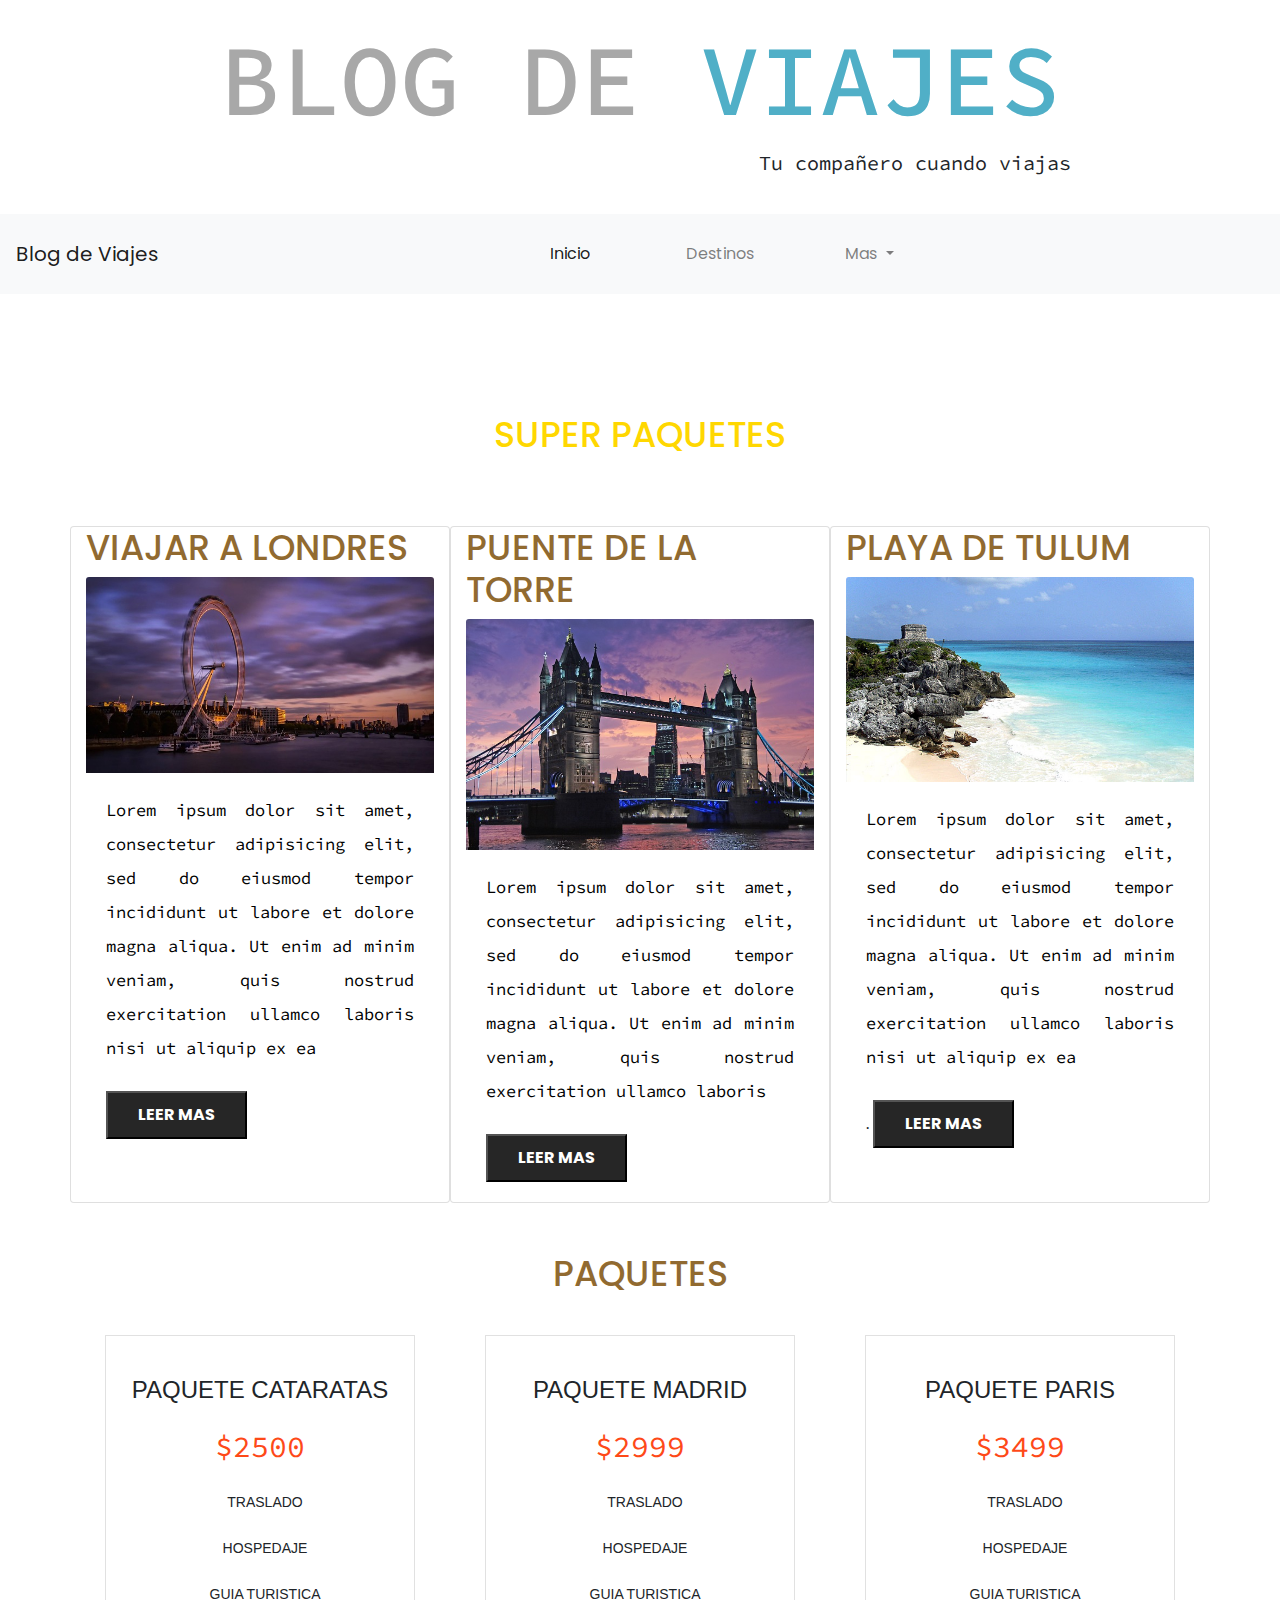
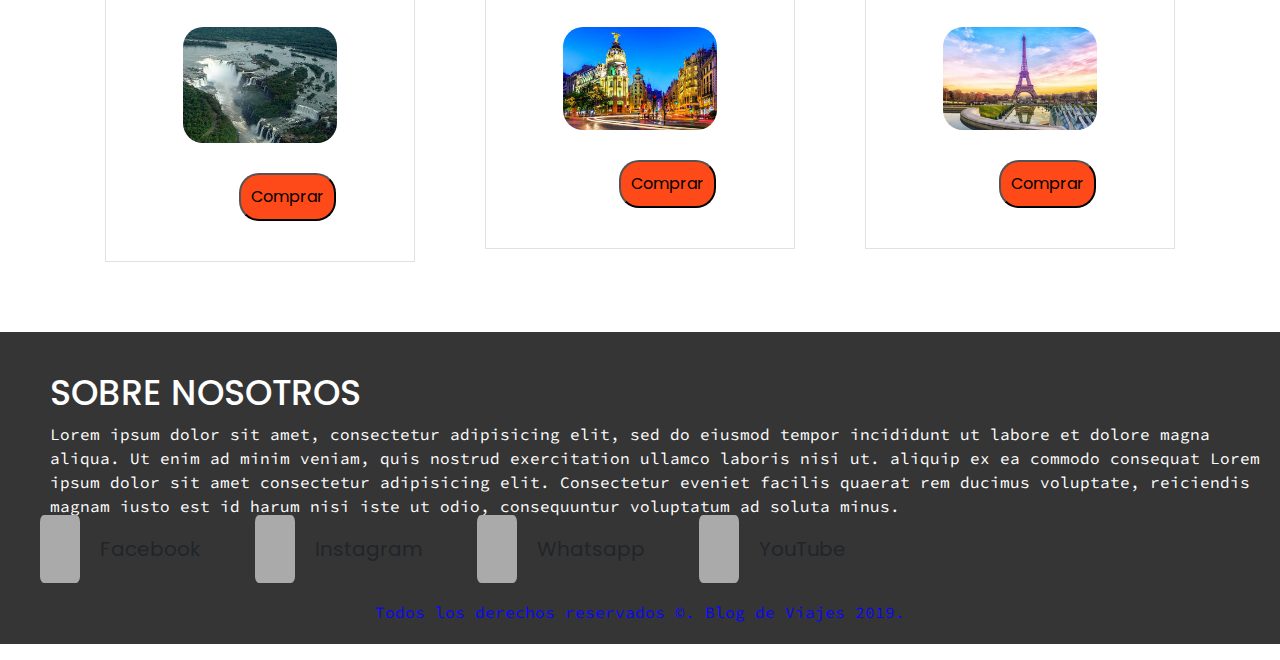
==== tpe-web1/index.html @ 037d58ca "agregamos proyecto rama master" ====
<!DOCTYPE html>
<html lang="en">

<head>
    <meta charset="UTF-8">
    <meta name="viewport" content="width=device-width, initial-scale=1.0">
    <meta http-equiv="X-UA-Compatible" content="ie=edge">
    <title>Blog de viajes</title>
    <link rel="stylesheet" href="https://stackpath.bootstrapcdn.com/bootstrap/4.3.1/css/bootstrap.min.css"
        integrity="sha384-ggOyR0iXCbMQv3Xipma34MD+dH/1fQ784/j6cY/iJTQUOhcWr7x9JvoRxT2MZw1T" crossorigin="anonymous">
    <link rel="stylesheet" href="https://use.fontawesome.com/releases/v5.8.1/css/all.css"
        integrity="sha384-50oBUHEmvpQ+1lW4y57PTFmhCaXp0ML5d60M1M7uH2+nqUivzIebhndOJK28anvf" crossorigin="anonymous">
    <link rel="stylesheet" href="css/estilos.css">
    <link href="https://fonts.googleapis.com/css?family=Poppins|Source+Code+Pro" rel="stylesheet">

</head>

<body>
    <header>
        <div class="contenedor-logo">
            <div class="logo">
                <h1 class="textlogo">Blog de <span class="span">Viajes</span></h1>
                <p class="subtitulo">Tu compañero cuando viajas</p>
                <p class="iconfly"><i class="fas fa-plane"></i></p>
            </div>
        </div>
        <!--.contenedor-->
    </header>
    <div class="navegacion">

        <nav class="navbar navbar-expand-lg navbar-light bg-light">
            <a class="navbar-brand" href="#">Blog de Viajes</a>
            <button class="navbar-toggler" type="button" data-toggle="collapse" data-target="#navbarSupportedContent"
                aria-controls="navbarSupportedContent" aria-expanded="false" aria-label="Toggle navigation">
                <span class="navbar-toggler-icon"></span>
            </button>

            <div class="collapse navbar-collapse" id="navbarSupportedContent">
                <ul class="navbar-nav mr-auto">
                    <li class="nav-item active">
                        <a class="nav-link" href="index.html">Inicio<span class="sr-only">(current)</span></a>
                    </li>
                    <li class="nav-item">
                        <a class="nav-link" href="destino.html">Destinos</a>
                    </li>
                    <li class=" nav-item dropdown">
                        <a class="nav-link dropdown-toggle" href="#" id="navbarDropdown" role="button"
                            data-toggle="dropdown" aria-haspopup="true" aria-expanded="false">
                            Mas
                        </a>
                        <div class="dropdown-menu" aria-labelledby="navbarDropdown">
                            <a class="dropdown-item" href="hoteles.html">Hoteles</a>
                            <div class="dropdown-divider"></div>
                            <a class="dropdown-item" href="contacto.html">Contacto</a>
                        </div>
                    </li>
                </ul>
            </div>
        </nav>
    </div>
    </div>
    <div class="container content-main">
        <main>
            <h2 class="titulomain">Super Paquetes</h2>
            <article class="row">
                <div class="card col-md-4 ">
                    <h2>Viajar a londres</h2>
                    <img src="img/imagen_1.jpg" class="card-img-top" alt="imagen viajar a londres">
                    <div class="card-body">
                        <p>Lorem ipsum dolor sit amet, consectetur adipisicing elit, sed do eiusmod tempor incididunt ut
                            labore et
                            dolore magna aliqua. Ut enim ad minim veniam, quis nostrud exercitation ullamco laboris nisi
                            ut
                            aliquip ex ea
                            <span class="oculto">Duis aute irure dolor in reprehenderit in voluptate
                                velit esse cillum dolore eu fugiat nulla
                                pariatur.
                                Excepteur sint occaecat cupidatat non proident, sunt in culpa qui officia deserunt
                                mollit
                                anim
                                id est laborum.
                            </span>
                        </p>


                        <button class="boton" id="btn-leermas">Leer mas</button>
                    </div>
                </div>


                <div class="card col-md-4">
                    <h2>Puente de la torre</h2>
                    <img src="img/imagen_2.jpg" class="card-img-top" alt="imagen puente de la torre">
                    <div class="card-body">
                        <p>Lorem ipsum dolor sit amet, consectetur adipisicing elit, sed do eiusmod tempor
                            incididunt ut
                            labore et
                            dolore magna aliqua. Ut enim ad minim veniam, quis nostrud exercitation ullamco laboris
                            <span class="oculto">Duis aute irure dolor in
                                reprehenderit in voluptate velit esse cillum dolore eu fugiat nulla
                                pariatur.
                                Excepteur sint occaecat cupidatat non proident, sunt in culpa qui officia deserunt
                                mollit anim
                                id est laborum.
                            </span>
                        </p>



                        <button class="boton" id="btn-leermas">Leer mas</button>
                    </div>
                </div>
                <div class="card col-md-4">

                    <h2>Playa de Tulum</h2>
                    <img src="img/imagen3.jpg" class="card-img-top" alt="imagenplayatulum">
                    <div class="card-body">
                        <p class="card-text">Lorem ipsum dolor sit amet, consectetur adipisicing elit, sed do eiusmod
                            tempor
                            incididunt ut
                            labore et
                            dolore magna aliqua. Ut enim ad minim veniam, quis nostrud exercitation ullamco laboris
                            nisi
                            ut
                            aliquip ex ea
                            <span class="oculto">Duis aute irure dolor in
                                reprehenderit in voluptate velit esse cillum dolore eu fugiat nulla
                                pariatur.
                                Excepteur sint occaecat cupidatat non proident, sunt in culpa qui officia deserunt
                                mollit anim
                                id est laborum.
                            </span>
                        </p>.

                        <button class="boton" id="btn-leermas">Leer mas</button>
                    </div>
                </div>
            </article>
    </div>
    </main>
    <section class="seccion-paquetes">
        <h2>Paquetes</h2>
        <div class="container">
            <div class="row">
                <div class="col-md-4">

                    <ul class="lista-paquetes">
                        <h3>Paquete Cataratas</h3>
                        <p class="numero">$2500</p>
                        <li>
                            <div class="tabla-paquetes">
                                <ul>
                                    <li><i class="fas fa-check"></i>traslado</li>
                                    <li><i class="fas fa-check"></i>hospedaje</li>
                                    <li><i class="fas fa-check"></i>guia turistica</li>
                                </ul>
                                <img class="img-lista" src="img/cataratas.jpg" alt="img cataratas">
                            </div>
                            <button href="#" class="button hollow">Comprar</button>
                        </li>
                    </ul>
                </div>
                <div class="col-md-4">

                    <ul class="lista-paquetes">
                        <h3>Paquete Madrid</h3>
                        <p class="numero">$2999</p>
                        <li>
                            <div class="tabla-paquetes">
                                <ul>
                                    <li><i class="fas fa-check"></i>traslado</li>
                                    <li><i class="fas fa-check"></i>hospedaje</li>
                                    <li><i class="fas fa-check"></i>guia turistica</li>
                                </ul>
                                <img class="img-lista" src="img/madrid.jpg" alt="img madrid">
                            </div>
                            <button href="#" class="button hollow">Comprar</button>
                        </li>
                    </ul>
                </div>
                <div class="col-md-4">
                    <ul class="lista-paquetes">
                        <h3>Paquete Paris</h3>
                        <p class="numero">$3499</p>
                        <li>
                            <div class="tabla-paquetes">
                                <ul>
                                    <li><i class="fas fa-check"></i>traslado</li>
                                    <li><i class="fas fa-check"></i>hospedaje</li>
                                    <li><i class="fas fa-check"></i>guia turistica</li>
                                </ul>
                                <img class="img-lista" src="img/paris.jpg" alt="img paris">
                            </div>
                            <button href="#" class="button hollow">Comprar</button>
                        </li>
                    </ul>
                </div>
            </div>
        </div>
    </section>


    <footer>
        <div class="contenedor-footer">
            <div class="nosotros">
                <h2>Sobre <span class="footer">nosotros</span></h2>
                <p>Lorem ipsum dolor sit amet, consectetur adipisicing elit, sed do eiusmod tempor incididunt ut
                    labore et
                    dolore magna aliqua. Ut enim ad minim veniam, quis nostrud exercitation ullamco laboris nisi
                    ut.
                    aliquip ex ea
                    commodo consequat Lorem ipsum dolor sit amet consectetur adipisicing elit. Consectetur eveniet
                    facilis quaerat rem ducimus voluptate, reiciendis magnam iusto est id harum nisi iste ut odio,
                    consequuntur voluptatum ad soluta minus.</p>
            </div>
            <!--.nosotros-->
            <!--.contenedor-->
            <div class="redes-sociales">
                <ul>
                    <li><i class="fab fa-facebook iconredes"></i>Facebook</li>

                    <li><i class="fab fa-instagram  iconredes"></i>Instagram</li>
                    <li><i class="fab fa-whatsapp iconredes"></i>Whatsapp</li>
                    <li><i class="fab fa-youtube iconredes"></i>YouTube</li>
                </ul>
            </div>
        </div>
        <p class="copyright">
            Todos los derechos reservados &copy;. Blog de Viajes 2019. </p>
    </footer>
    <script src="https://code.jquery.com/jquery-3.3.1.slim.min.js"
        integrity="sha384-q8i/X+965DzO0rT7abK41JStQIAqVgRVzpbzo5smXKp4YfRvH+8abtTE1Pi6jizo" crossorigin="anonymous">
    </script>
    <script src="https://cdnjs.cloudflare.com/ajax/libs/popper.js/1.14.7/umd/popper.min.js"
        integrity="sha384-UO2eT0CpHqdSJQ6hJty5KVphtPhzWj9WO1clHTMGa3JDZwrnQq4sF86dIHNDz0W1" crossorigin="anonymous">
    </script>
    <script src="https://stackpath.bootstrapcdn.com/bootstrap/4.3.1/js/bootstrap.min.js"
        integrity="sha384-JjSmVgyd0p3pXB1rRibZUAYoIIy6OrQ6VrjIEaFf/nJGzIxFDsf4x0xIM+B07jRM" crossorigin="anonymous">
    </script>

    </script>
    <script src="js/leermas.js"></script>
</body>

</html>
---- tpe-web1/css/estilos.css ----
html {
    box-sizing: border-box;
}

*,
*:before,
*:after {
    box-sizing: inherit;
}

* {
    margin: 0;
    padding: 0;
}

body {
    font-family: 'Poppins', sans-serif;
    min-height: 100%;
    background-image: radial-gradient(73% 147%, #EADFDF 59%, #ECE2DF 100%), radial-gradient(91% 146%, rgba(255, 255, 255, 0.50) 47%, rgba(0, 0, 0, 0.50) 100%);
    background-blend-mode: screen;
    background-repeat: round;
    background-size: 100%;
}

p {
    font-family: 'Source Code Pro', monospace;
}
.span {
    color:#50afc7;
}
h2 {
  font-size: 35px;
  text-transform: uppercase;
  color: rgb(145, 106, 48);
}

header {
    padding: 20px 0;
}

div.contenido {
    background-color: rgba(0, 0, 0, 0.6);
    width: 1200px;
    margin: 20px auto;
    padding-left: 30px;
}

.logo {
    width: 100%;
    text-align: center;
}

.textlogo {
    text-align: center;
    font-family: 'Source Code Pro', monospace;
    font-size: 100px;
    color: rgb(168, 168, 168);
    text-transform: uppercase;
}

.subtitulo {
    margin-left: 550px;
    font-size: 20px;
}

.iconfly {
    margin-left: 550px;
    font-size: 40px;
    color: #50afc7;
}

/**navegacion**/
.navegacion {
    background-color: rgb(88, 117, 179);
}

.navbar-brand {
    color: black;
}

nav {
    max-width: 100%;
    margin: 0 auto;
    padding: 6px;
    height: 80px;
}

nav ul {
    width: max-content;
    margin: 0 auto;
    list-style: none;
    display: flex;
    flex-direction: row;
    justify-content: space-between;
}

nav ul li a {
    color: black;
    padding: 20px;
    text-align: center;
    display: flex;
    justify-content: space-between;
    list-style: none;
    text-decoration: none;
    width: 150px;
}

nav ul li a:hover {
    background-color: darkcyan;
    transition: 0.5s;
}

/**segundo nivel**/
.dropdown-item:hover {
    background-color: #5ebfd4;
    transition: 0.5s;
}


/** Contenido principal**/
main {
    margin-top: 120px;
}

@media (max-width:520px) {
    .titulomain {
        margin-top: 190px;
    }
}

.titulomain {
    text-align: center;
    margin-bottom: 70px;
    text-transform: uppercase;
    color: gold;
}

/** Entradas de post**/
article p {
    color: black;
    line-height: 2;
    text-align: justify;
    font-size: 17px;
    width: 100%;
}

article img {
    width: 300px;
    margin-right: 30px;
}

.boton {
    background-color: rgba(0, 0, 0, 0.85);
    padding: 10px 30px;
    display: inline-block;
    margin-top: 10px;
    font-weight: bold;
    color: #ffffff;
    text-transform: uppercase;
    text-decoration: none;
}

.oculto {
    display: none;
}

/**paquetes**/
.seccion-paquetes {
    margin-top: 50px;
}

.seccion-paquetes h2 {
    text-align: center;
    margin-top: 20px;
    margin-bottom: 20px;
}

.lista-paquetes h3 {
    font-family: 'Oswald', sans-serif;
    font-size: 1.5rem;
    text-transform: uppercase;
    text-align: center;
}

.lista-paquetes {
    margin: 20px;
    border: 1px solid #e1e1e1;
    background-color: #ffffff;
    padding: 40px 0;
    text-align: center;
}

.lista-paquetes:hover {
    transform: scale(1.1);
    box-shadow: 0px 0px 50px #666;
    transition: all .3s ease;
    border: 1px solid #fe4918;
}

.lista-paquetes li {
    list-style: none;
}

.lista-paquetes button {
    margin-top: 30px;
    margin-left: 55px;
    padding: 10px;
    color: black;
    background-color: #fe4918;
}

.tabla-precio {
    border: 1px solid #e1e1e1;
    background-color: #ffffff;
    padding: 40px 0;
    text-align: center;
}

div.tabla-precio:hover {
    transform: scale(1.1);
    box-shadow: 0px 0px 50px #666;
    transition: all .3s ease;
    border: 1px solid #fe4918;
}

.numero {
    color: #fe4918;
    text-decoration: none;
    text-align: center;
    font-size: 30px;
    margin-top: 20px;
    margin-bottom: 20px;
}

.img-lista {
    width: 50%;
    border-radius: 20px;
}

.tabla-paquetes ul li {
    font-family: 'PT Sans', sans-serif;
    font-size: 14px;
    margin-bottom: 20px;
    margin-top: 20px;
    text-transform: uppercase;
    color: 868686;
    line-height: 26px;
    list-style: none;
}

.tabla-paquetes ul li i {
    color: green;
    margin-right: 10px;
}

.button {
    border: 1px salid black;
    border-radius: 20px;
}

/**Footer**/
footer {
    background-color: #353535;
    padding-top: 40px;
    margin-top: 50px;
}

footer h2 {
    color: #ffffff;
}

.nosotros {
    margin-left: 50px;
}

.nosotros p {
    color: #ffffff;
}

p.copyright {
    padding: 20px 0;
    text-align: center;
    color: rgb(9, 5, 252);
}

.redes-sociales ul li {
    font-size: 5px;
    list-style: none;
    display: inline-block;
    font-size: 40px;
    padding: 0 20px 0 20px;
}

.redes-sociales ul>li {
    font-size: 20px;
    padding-right: 10px;
}

.iconredes {
    padding-right: 10px;
}

.fa-facebook {
    background: #aaa;
    border-radius: 10%;
    padding: 1em;
    color: White;
    margin: 1em;
    transition: all ease 0.5s;
}

.fa-facebook:hover {
    background: #3b5998;
}

.fa-instagram {
    background: #aaa;
    border-radius: 10%;
    padding: 1em;
    color: White;
    margin: 1em;
    transition: all ease 0.5s;
}

.fa-instagram:hover {
    background: #F77737;
}

.fa-whatsapp {
    background: #aaa;
    border-radius: 10%;
    padding: 1em;
    color: White;
    margin: 1em;
    transition: all ease 0.5s;
}

.fa-whatsapp:hover {
    background: #25D366;
}

.fa-youtube {
    background: #aaa;
    border-radius: 10%;
    padding: 1em;
    color: White;
    margin: 1em;
    transition: all ease 0.5s;
}

.fa-youtube:hover {
    background: #FD1D1D;
}

/**hoteles**/
.seccion-hoteles h2 {
    text-align: center;
    margin-top: 20px;
    margin-bottom: 20px;
}
.lista-hoteles {
    margin: 10px;
    border: 1px solid #e1e1e1;
    background-color: #ffffff;
    text-align: center;
    list-style: none;
}
.lista-hoteles:hover {
    transform: scale(1.1);
    box-shadow: 0px 0px 50px #666;
    transition: all .3s ease;
    border: 2px solid #2f21f7;
}
.lista-hoteles {
    margin-bottom: 60px;
}
.lista-hoteles h3 {
    font-family: 'Open Sans', sans-serif;
    background-color: rgba(0, 0, 0, 0.6);
}

.tabla-hoteles ul li {
    font-family: 'Baloo Bhai', cursive;
    font-size: 14px;
    margin-top: 30px;
    text-transform: uppercase;
    line-height: 26px;
    list-style: none;
}

.tabla-hoteles ul li i {
    color: green;
    margin-right: 10px;
}

.descuentos {
    text-transform: uppercase;
    font-size: 20px;
    color: white;
    background-color: rgba(0, 0, 0, 0.85);
    padding: 20px;
    margin-bottom: -0.2px;
}
/**destinos**/
table {
  width: 60%!important;
  margin: 0px auto 200px;
}
.table-container{
  max-width: 1200px;
  margin: 0 auto;
}
.modeEdit {
  display: block;
  width: 60%;
  margin: 0 auto;
  visibility: visible;
}
.ctrlInput {
  display: inline-block;
  width: 21%;
  height: calc(1.5em + .75rem + 2px);
  padding: .375rem .75rem;
  font-size: 1rem;
  font-weight: 400;
  line-height: 1.5;
  color: #495057;
  background-color: #fff;
  background-clip: padding-box;
  border: 1px solid #ced4da;
  border-radius: .25rem;
  transition: border-color .15s ease-in-out,box-shadow .15s ease-in-out;
}
.editHidden {
  visibility: hidden;
}
/**estilos tabla ajax**/
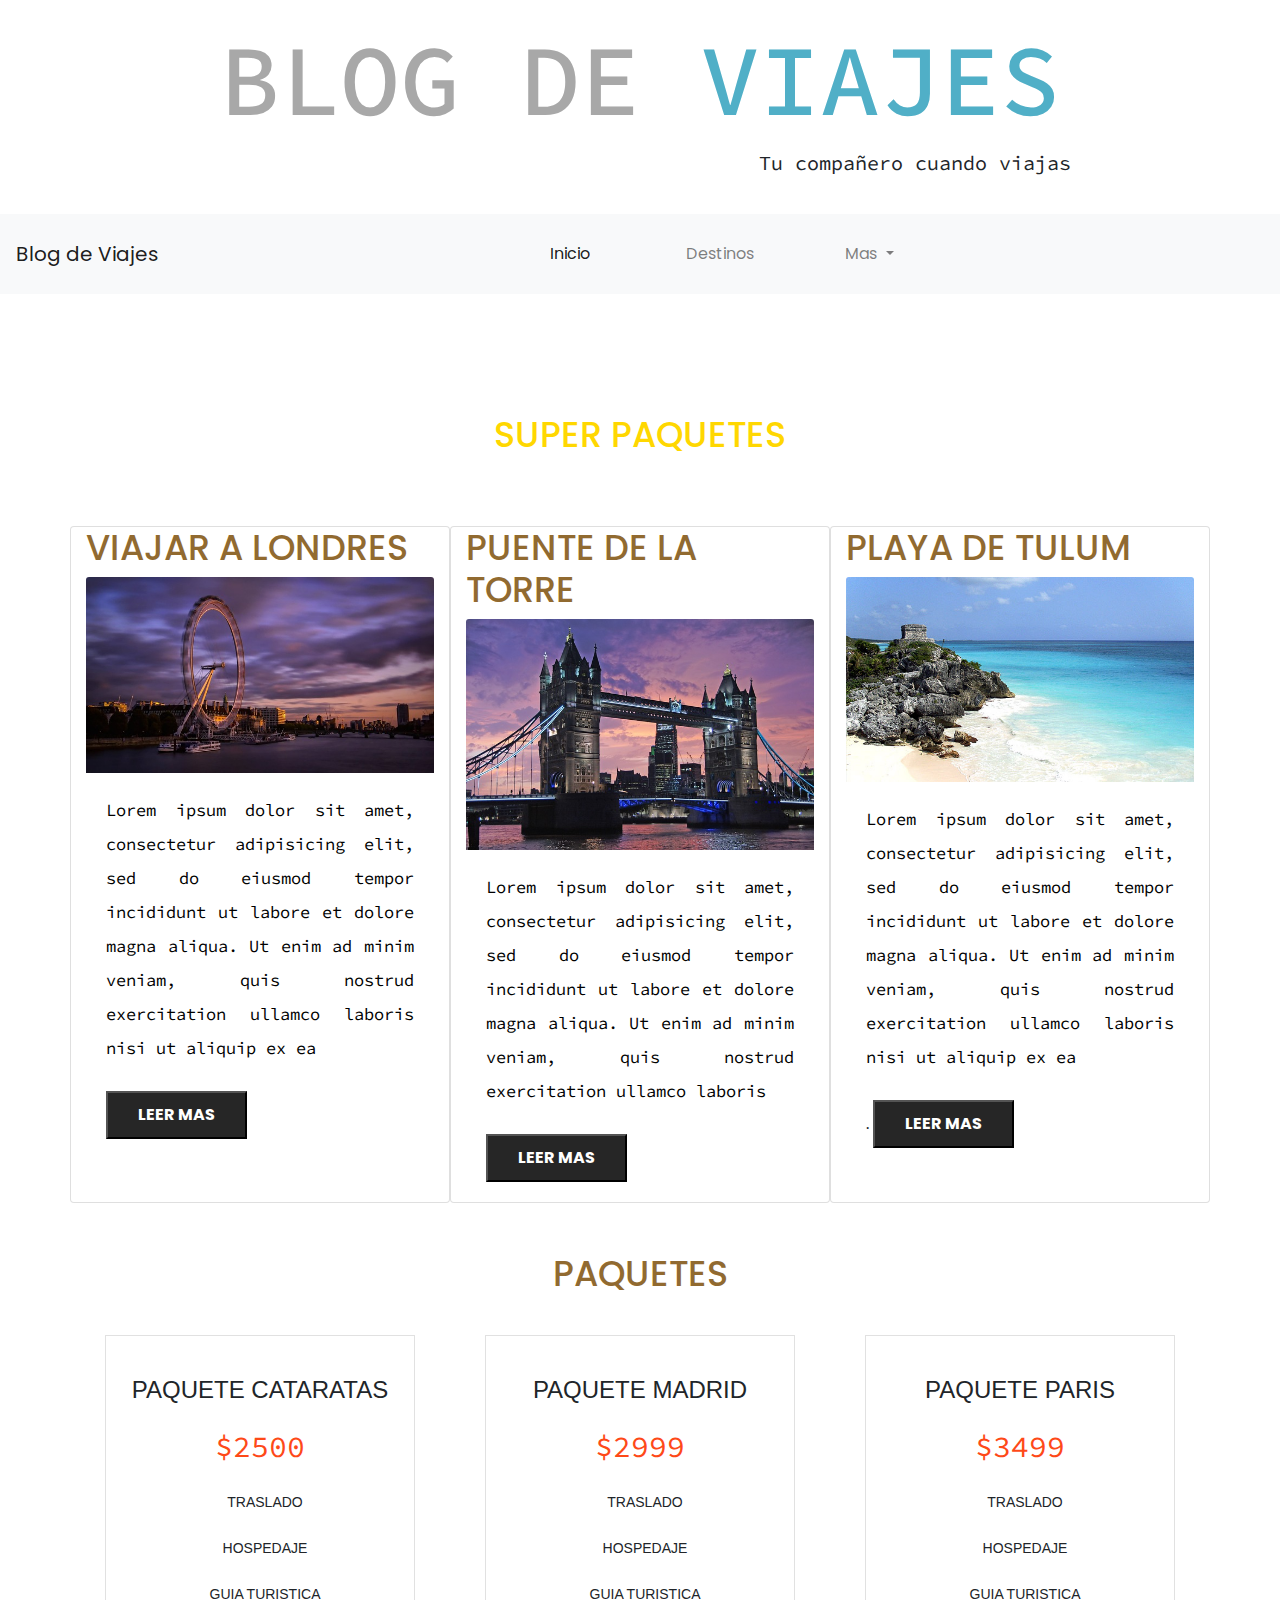
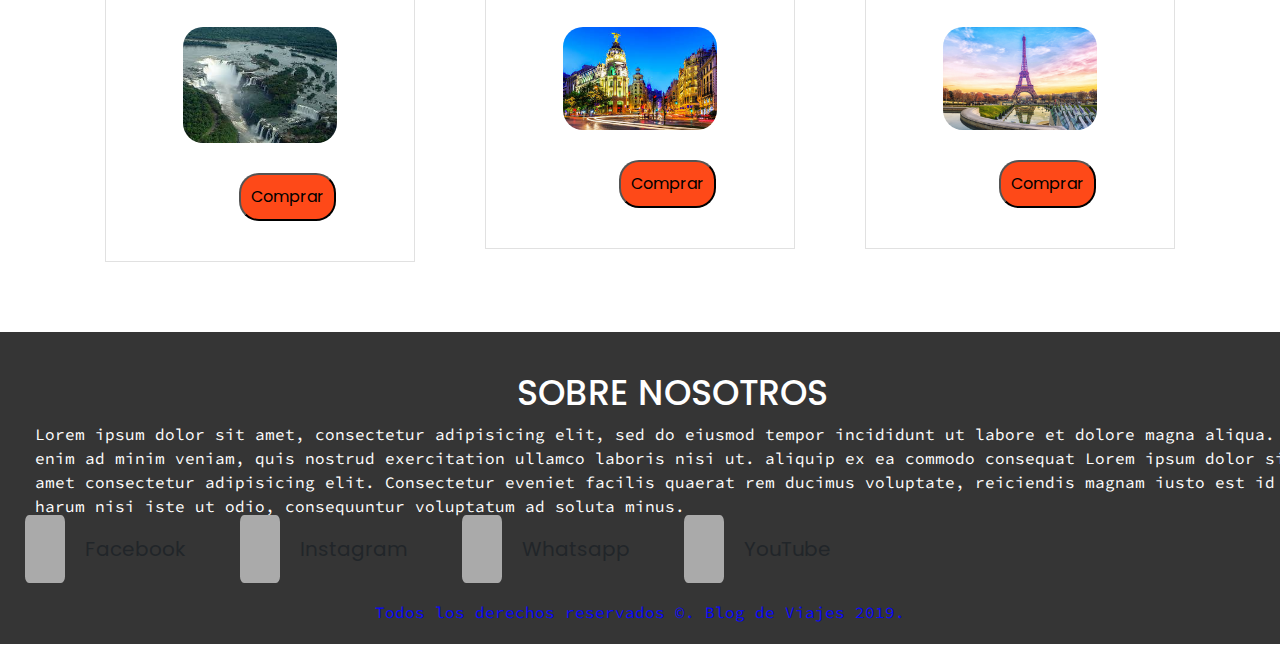
==== commit 48a00ba8: "centrado de div nosotros rama master" ====
--- a/tpe-web1/index.html
+++ b/tpe-web1/index.html
@@ -201,8 +201,8 @@
 
 
     <footer>
-        <div class="contenedor-footer">
-            <div class="nosotros">
+        <div class="contenedor-footer row">
+            <div class="nosotros row justify-content-center">
                 <h2>Sobre <span class="footer">nosotros</span></h2>
                 <p>Lorem ipsum dolor sit amet, consectetur adipisicing elit, sed do eiusmod tempor incididunt ut
                     labore et
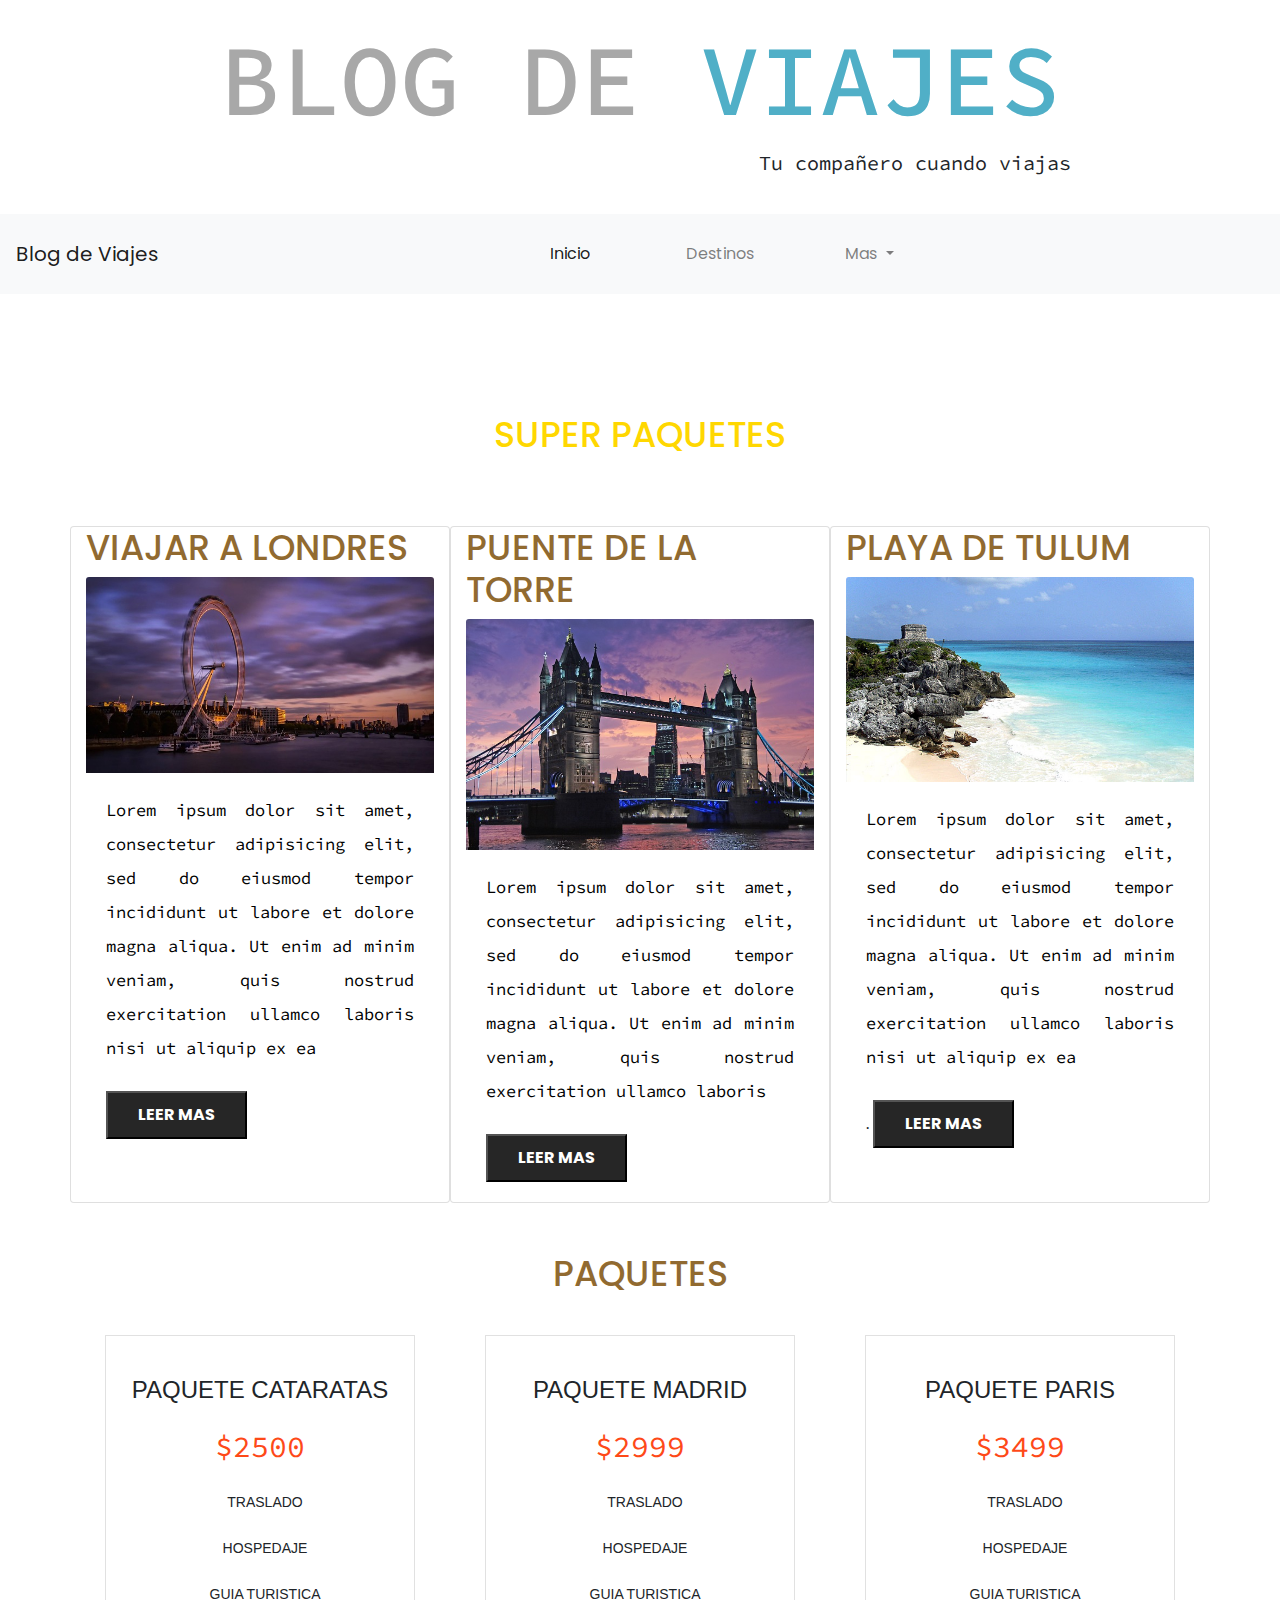
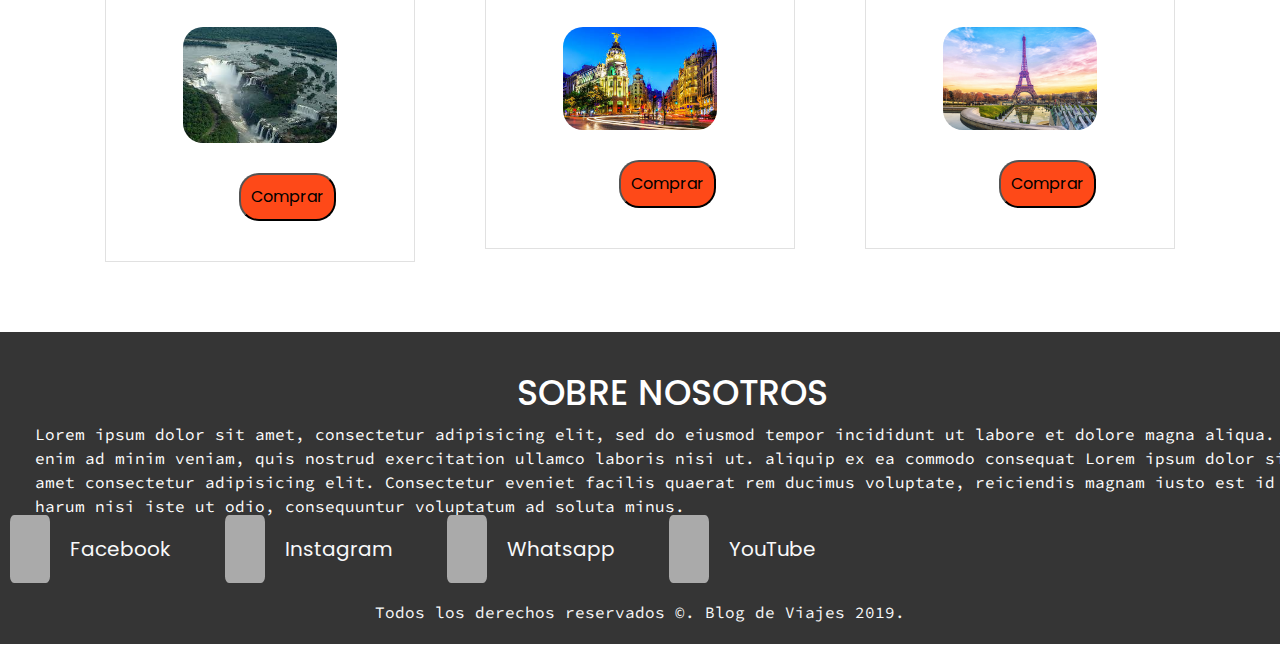
==== commit ac2d632d: "cambio de color de fuente copyright rama master" ====
--- a/tpe-web1/index.html
+++ b/tpe-web1/index.html
@@ -215,7 +215,7 @@
             </div>
             <!--.nosotros-->
             <!--.contenedor-->
-            <div class="redes-sociales">
+            <div class="redes-sociales row text-light">
                 <ul>
                     <li><i class="fab fa-facebook iconredes"></i>Facebook</li>
 
@@ -223,9 +223,10 @@
                     <li><i class="fab fa-whatsapp iconredes"></i>Whatsapp</li>
                     <li><i class="fab fa-youtube iconredes"></i>YouTube</li>
                 </ul>
+
             </div>
         </div>
-        <p class="copyright">
+        <p class="copyright text-light">
             Todos los derechos reservados &copy;. Blog de Viajes 2019. </p>
     </footer>
     <script src="https://code.jquery.com/jquery-3.3.1.slim.min.js"
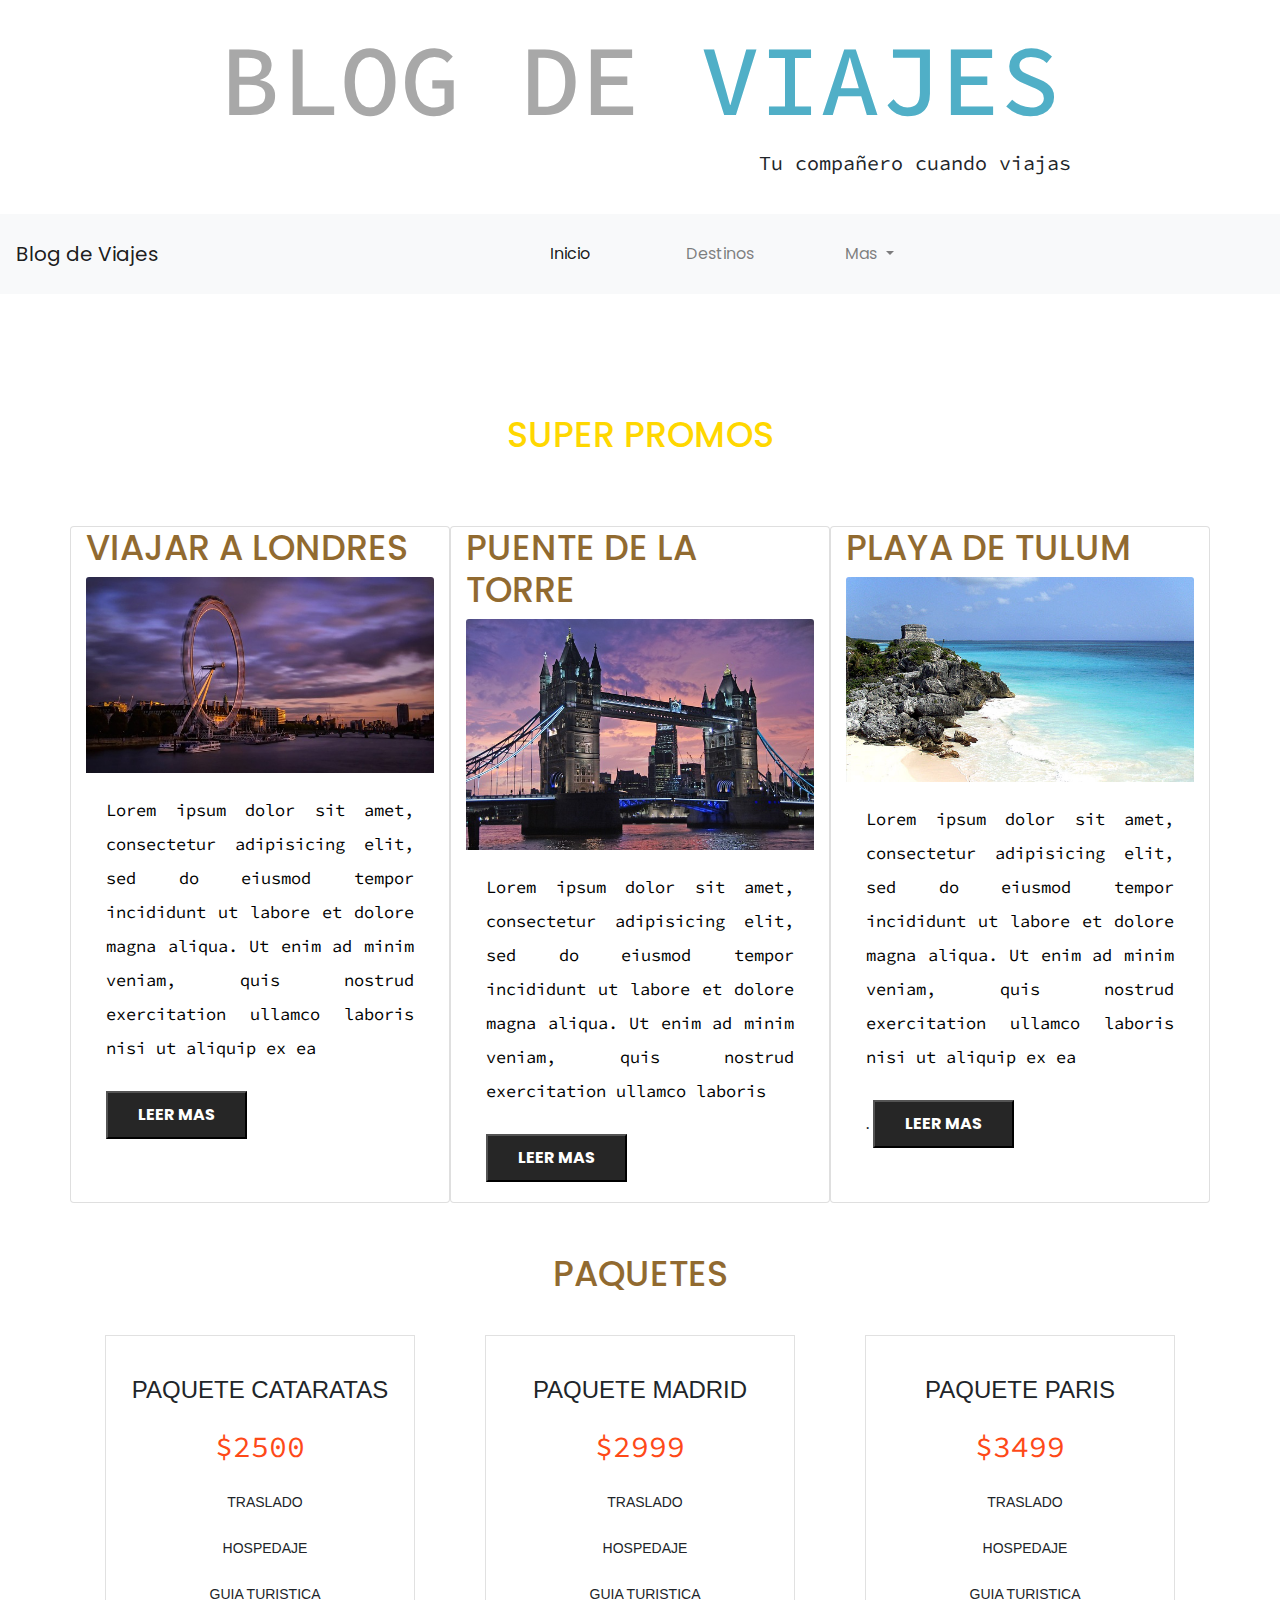
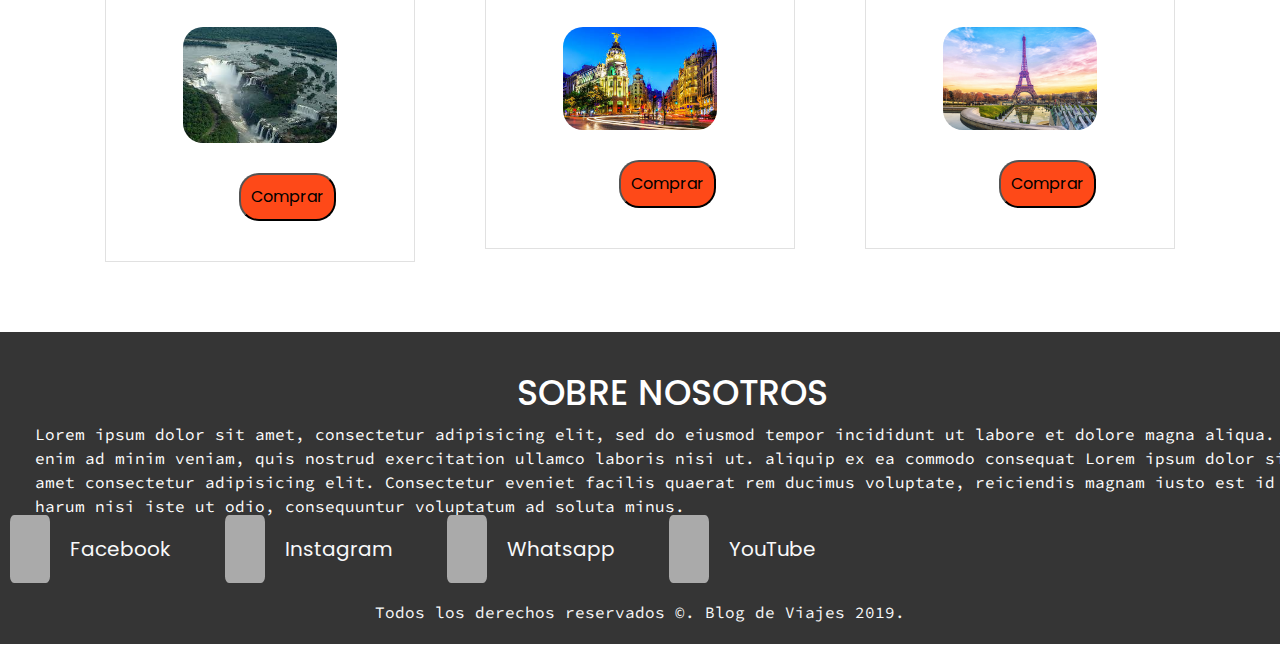
==== commit 5f547552: "cambio de nombre a las promociones en rama1" ====
--- a/tpe-web1/index.html
+++ b/tpe-web1/index.html
@@ -61,7 +61,7 @@
     </div>
     <div class="container content-main">
         <main>
-            <h2 class="titulomain">Super Paquetes</h2>
+            <h2 class="titulomain">Super Promos</h2>
             <article class="row">
                 <div class="card col-md-4 ">
                     <h2>Viajar a londres</h2>
